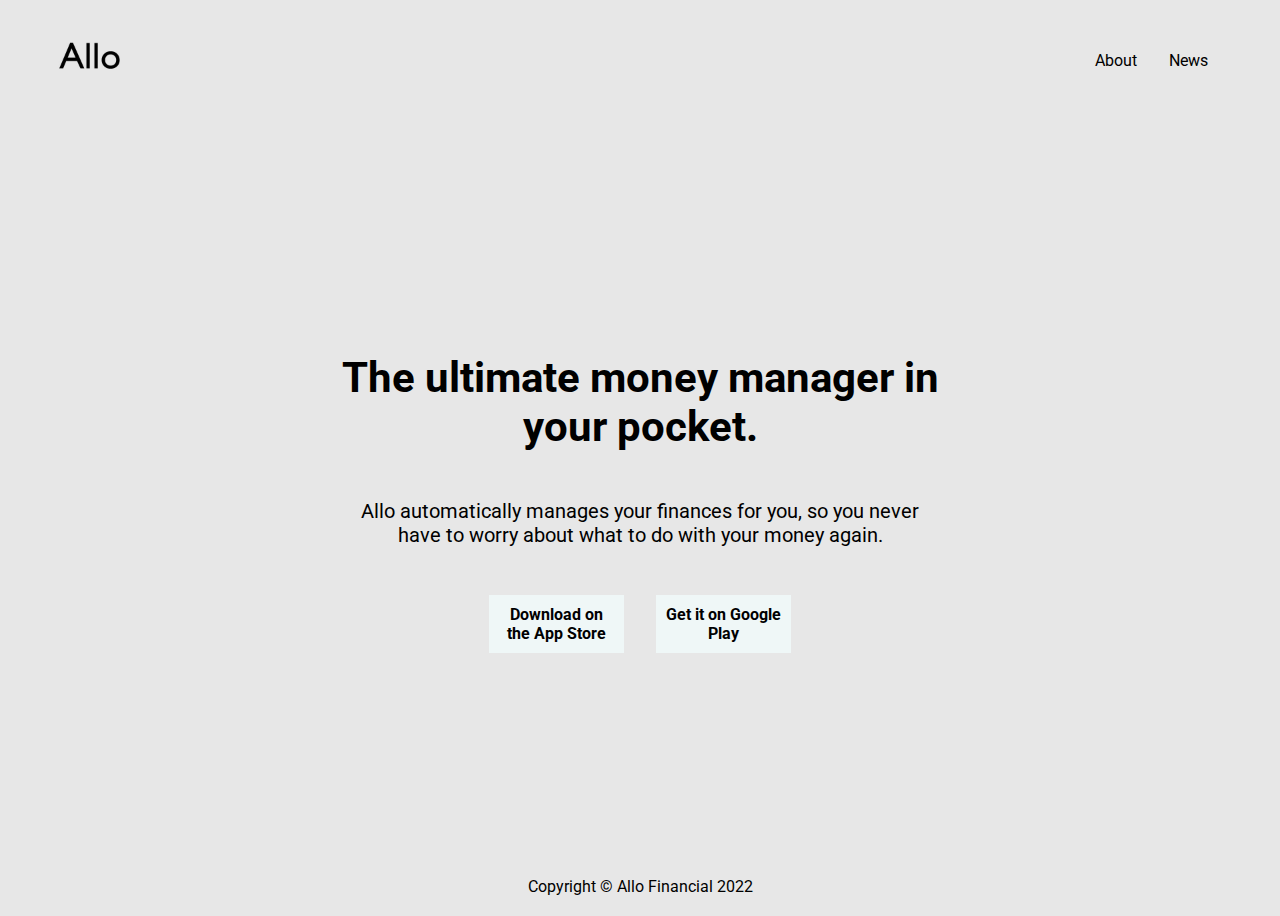
==== index.html @ a1d01bd9 "Initial non-functional build of allo-website" ====
<!DOCTYPE html>
<html lang="en">

<head>
    <meta charset="UTF-8">
    <meta http-equiv="X-UA-Compatible" content="IE=edge">
    <meta name="viewport" content="width=device-width, initial-scale=1.0">
    <link rel="stylesheet" href="styles.css">
    <link rel="icon" href="images/allo-logo.ico" type="image/x-icon">
    <title>Money management made magic | Allo</title>
</head>

<body>
    <div class="header">
        <div class="logo">
            <a href="index.html"><img src="./images/allo-logo.jpg" alt="Allo" id="logo"></a>
        </div>
        <div class="navigation">
            <a href="about.html">About</a>
            <a href="news.html">News</a>
        </div>
    </div>
    <div class="body1">
        <h1>
            The ultimate money manager in your pocket.
        </h1>
        <p>
            Allo automatically manages your finances for you, so you never have to worry about what to do with your money again.
        </p>
        <div class="appContainer">
            <a class="apple">Download on the App Store</a>
            <a class="android">Get it on Google Play</a>
        </div>
    </div>
    <div class="footer">
        <div>Copyright &copy Allo Financial 2022</div>
    </div>
</body>

</html>
---- styles.css ----
@import url('https://fonts.googleapis.com/css2?family=Roboto&display=swap');

*{
    font-family: 'Roboto',sans-serif;
    background-color: #e7e7e7;
}

body{
    display: flex;
    flex-direction: column;
    justify-content: space-between;
    margin-left: auto;
    margin-right: auto;
    max-width: 1200px;
    height: 100vh;
    overflow: scroll;
    overflow-x: hidden;
}

.header{
    display: flex;
    justify-content: center;
    align-items: center;
}

#logo{
    width: 100px;
    height: auto;
}

.navigation{
    display: flex;
    margin-left: auto;
    margin-right: 32px;
    gap: 32px;
}

a{
    text-decoration: none;
    color: inherit;
    font-size: inherit;
}

.body1{
    display: flex;
    flex-wrap: wrap;
    justify-content: center;
    align-items: center;
    align-self: center;
    gap: 48px;
    max-width: 600px;
    text-align: center;
    margin-top: 64px;
}

.body2{
    display: flex;
    flex-wrap: wrap;
    justify-content: center;
    align-items: center;
    align-self: center;
    width: 550px;
    height: 400px;
    text-align: center;
    background-color: rgb(239, 247, 247);
    border-radius: 32px;
    margin-top: 128px;
}

h1{
    font-size: 42px;
    margin: 0;
}

h2{
    background-color: inherit;
    margin: 16px;
    padding: 0px;
    font-size: 32px;
    margin-top: 24px;
}

p{
    font-size: 20px;
    margin: 0;
}

.body2 p{
    background-color: inherit;
    margin-top: 8px;
    margin-bottom: 16px;
    font-size: 22px;
}

.appContainer{
    display: flex;
    gap: 32px;
    font-size: 16px;
    font-weight: bold;
}

.appContainer a{
    max-width: 115px;
    padding: 10px;
    background-color: rgb(239, 247, 247);
}

ul{
    padding: 0;
    margin: 0;
    display: flex;
    flex-direction: column;
    align-items: flex-start;
    flex-wrap: wrap;
    text-align: left;
    margin-left: 75px;
    background-color: inherit;
    gap: 20px;
    margin-bottom: 32px;
    margin-right: 50px;
    margin-top: 16px;
    list-style-type: none;
}

li, em, strong{
    background-color: inherit;
}

.footer{
    display: flex;
    justify-content: center;
    width: 100%;
    margin-top: 48px;
    padding-bottom: 12px;
}
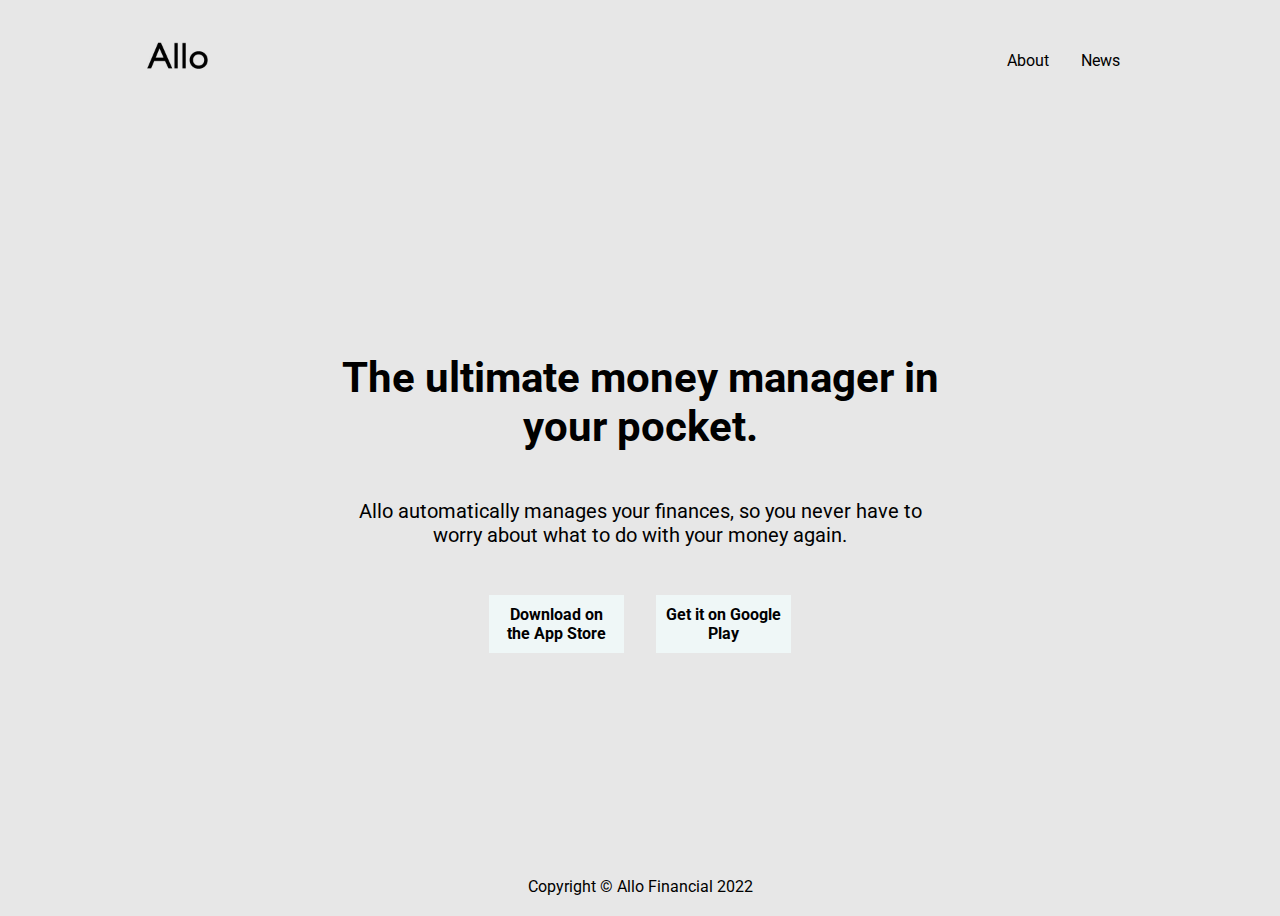
==== commit 14a5c972: "Improvements to mobile and minor text updates on the home and about pages" ====
--- a/index.html
+++ b/index.html
@@ -25,7 +25,7 @@
             The ultimate money manager in your pocket.
         </h1>
         <p>
-            Allo automatically manages your finances for you, so you never have to worry about what to do with your money again.
+            Allo automatically manages your finances, so you never have to worry about what to do with your money again.
         </p>
         <div class="appContainer">
             <a class="apple">Download on the App Store</a>
--- a/styles.css
+++ b/styles.css
@@ -11,10 +11,9 @@
     justify-content: space-between;
     margin-left: auto;
     margin-right: auto;
-    max-width: 1200px;
+    max-width: 80vw;
     height: 100vh;
     overflow: scroll;
-    overflow-x: hidden;
 }
 
 .header{
@@ -59,12 +58,13 @@
     justify-content: center;
     align-items: center;
     align-self: center;
-    width: 550px;
-    height: 400px;
+    max-width: 550px;
+    min-height: 400px;
     text-align: center;
     background-color: rgb(239, 247, 247);
     border-radius: 32px;
     margin-top: 128px;
+    min-height: auto;
 }
 
 h1{
@@ -89,6 +89,8 @@
     background-color: inherit;
     margin-top: 8px;
     margin-bottom: 16px;
+    margin-left: 16px;
+    margin-right: 16px;
     font-size: 22px;
 }
 
@@ -107,19 +109,17 @@
 
 ul{
     padding: 0;
-    margin: 0;
     display: flex;
     flex-direction: column;
     align-items: flex-start;
     flex-wrap: wrap;
-    text-align: left;
-    margin-left: 75px;
+    text-align: center;
     background-color: inherit;
-    gap: 20px;
-    margin-bottom: 32px;
-    margin-right: 50px;
-    margin-top: 16px;
+    gap: 24px;
+    margin: 8px 56px;
+    margin-bottom: 24px;
     list-style-type: none;
+    font-size: 18px;
 }
 
 li, em, strong{
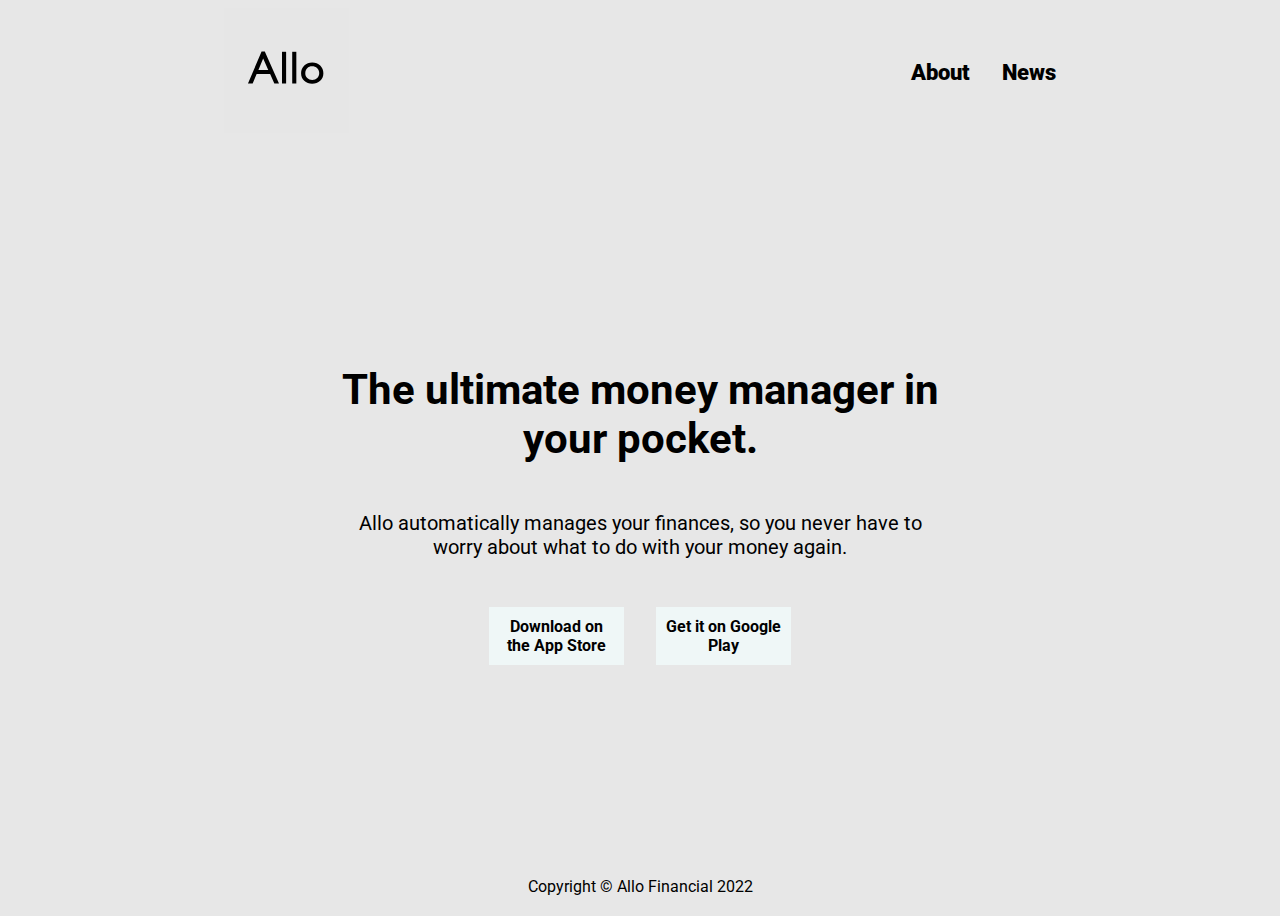
==== commit dfcc7361: "Improvements to logo clarity and page formatting" ====
--- a/index.html
+++ b/index.html
@@ -13,7 +13,7 @@
 <body>
     <div class="header">
         <div class="logo">
-            <a href="index.html"><img src="./images/allo-logo.jpg" alt="Allo" id="logo"></a>
+            <a href="index.html"><img src="./images/allo-logo.svg" alt="Allo" id="logo"></a>
         </div>
         <div class="navigation">
             <a href="about.html">About</a>
--- a/styles.css
+++ b/styles.css
@@ -11,27 +11,28 @@
     justify-content: space-between;
     margin-left: auto;
     margin-right: auto;
-    max-width: 80vw;
+    max-width: 65vw;
     height: 100vh;
     overflow: scroll;
 }
 
 .header{
     display: flex;
+    align-items: center;
     justify-content: center;
-    align-items: center;
 }
 
 #logo{
-    width: 100px;
+    width: 125px;
     height: auto;
 }
 
 .navigation{
     display: flex;
+    gap: 32px;
     margin-left: auto;
-    margin-right: 32px;
-    gap: 32px;
+    font-size: 22px;
+    font-weight: 900;
 }
 
 a{
@@ -63,7 +64,8 @@
     text-align: center;
     background-color: rgb(239, 247, 247);
     border-radius: 32px;
-    margin-top: 128px;
+    margin-top: 88px;
+    margin-bottom: 72px;
     min-height: auto;
 }
 
